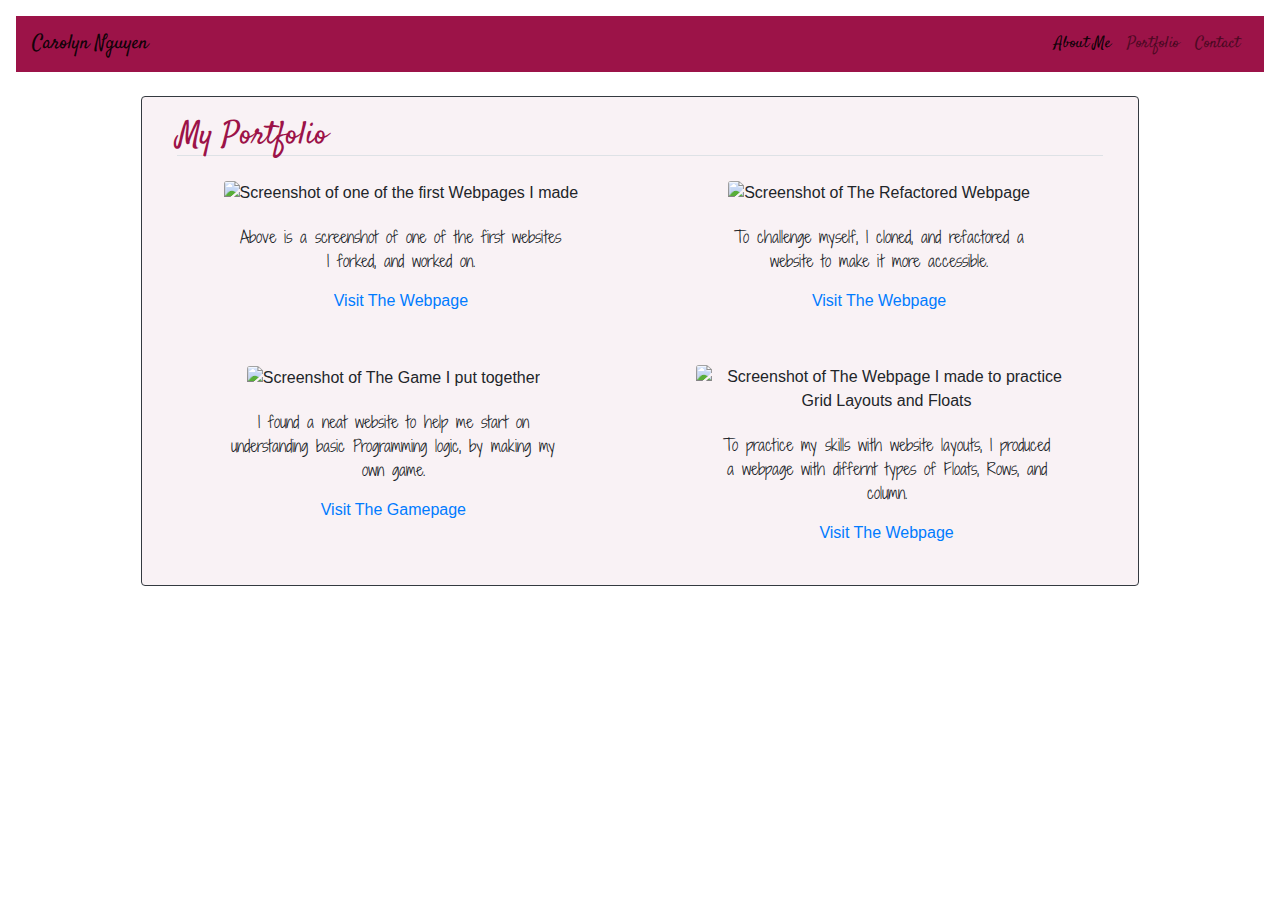
==== Portfolio.html @ f4d8114f "adding all filed of Portfolio websit to git" ====
<!DOCTYPE html>
<html lang="en">
<head>
    <meta charset="UTF-8">
    <meta name="viewport" content="width=device-width, initial-scale=1.0">
    <link rel="stylesheet" href="https://stackpath.bootstrapcdn.com/bootstrap/4.4.1/css/bootstrap.min.css" integrity="sha384-Vkoo8x4CGsO3+Hhxv8T/Q5PaXtkKtu6ug5TOeNV6gBiFeWPGFN9MuhOf23Q9Ifjh" crossorigin="anonymous">
    <link rel="stylesheet" href="style.css">
    <link href="https://fonts.googleapis.com/css?family=Bad+Script|Liu+Jian+Mao+Cao|Satisfy|Shadows+Into+Light+Two&display=swap" rel="stylesheet">
    <title>Carolyn's Portfolio</title>
</head>

<body class="p-3 mb-2">
   <!-- Nav Bar, still need to figure out how to shift buttons over -->
  <nav class="navbar navbar-expand-lg navbar-light" style="background-color: #9C1348 ;">
    <a class="navbar-brand" href="#">Carolyn Nguyen</a>
    <button class="navbar-toggler" type="button" data-toggle="collapse" data-target="#navbarNav" aria-controls="navbarNav" aria-expanded="false" aria-label="Toggle navigation">
      <span class="navbar-toggler-icon"></span>
    </button>

    <div class="collapse navbar-collapse" id="navbarNav">
        <ul class="navbar-nav ml-auto">
        <li class="nav-item active", >
            <!-- Link other HTML Pages -->
          <a class="nav-link" href="index.html">About Me</a>
        </li>
        <li class="nav-item">
          <a class="nav-link" href="Portfolio.html"><span class="sr-only">(current)</span>Portfolio</a>
        </li>
        <li class="nav-item">
          <a class="nav-link" href="Contact.html">Contact</a>
        </li>
      </ul>
    </div>
  </nav>
  <!-- End of Nav Bar -->

 <!-- Container/Card -->
  <div class="card border-dark mb-3 mt-4 mx-auto" style="width:80%; background-color: #F9F2F5;">
    <div class="card-body">
        <div class="container-fluid">
            <!-- Row 1, Title of Container -->
            <h2 class="border-bottom">My Portfolio</h2>
            <!-- Row 2, col-1 -->
            <div class="row justify-content-center">
                <div class=" col-sm-5 pt-3 mx-auto mb-2 text-center"> 
                    <img src="prework-aboutme.PNG" class="card-img-top" alt="Screenshot of one of the first Webpages I made">
                        <div class="card-body">
                            <p>Above is a screenshot of one of the first websites I forked, and worked on.</p>
                          <a href="https://carolynttnguyen.github.io/prework-about-me/" class="card-link">Visit The Webpage</a>
                        </div>
                </div>
                <!-- Row 2, col-2 -->
                <div class="col-sm-5 pt-3 mx-auto mb-2 text-center">
                        <img src="refactor-Horiseon.PNG" class="card-img-top" alt="Screenshot of The Refactored Webpage">
                        <div class="card-body">
                            <p>To challenge myself, I cloned, and refactored a website to make it more accessible.</p>
                          <a href="https://carolynttnguyen.github.io/Horiseon-Webpage/" class="card-link">Visit The Webpage</a>
                        </div>
              </div>
              <!-- Row 3, col-1 -->
              <div class="row justify-content-center">
                <div class="col-sm-5 pt-3 mx-auto mt-2 text-center">
                    <img src="mochi-game.PNG" class="card-img-top" alt="Screenshot of The Game I put together">
                        <div class="card-body">
                            <p>I found a neat website to help me start on understanding basic Programming logic, by making my own game.</p>
                          <a href="https://scratch.mit.edu/projects/370815463/" class="card-link">Visit The Gamepage</a>
                        </div>
                </div>
                <!-- Row 3, col-2 -->
                <div class="col-sm-5 pt-3 mx-auto mt-2 text-center">
                    <img src="layout.PNG" class="card-img-top" alt="Screenshot of The Webpage I made to practice Grid Layouts and Floats">
                        <div class="card-body">
                            <p>To practice my skills with website layouts, I produced a webpage with differnt types of Floats, Rows, and column.</p>
                          <a href="https://carolynttnguyen.github.io/Layout-Practice/" class="card-link">Visit The Webpage</a>
                        </div>
                </div>
              </div>
        </div>
    </div>
</div>
<!-- end of Container -->
    
</body>
</html>
---- style.css ----
body {
    background-image: url(cherry.JPG);
}

h1,h2,h5, ul,nav {
    color: #9C1348;
    font-family: 'Satisfy', cursive;
}

p{
    font-family: 'Shadows Into Light Two', cursive;
}
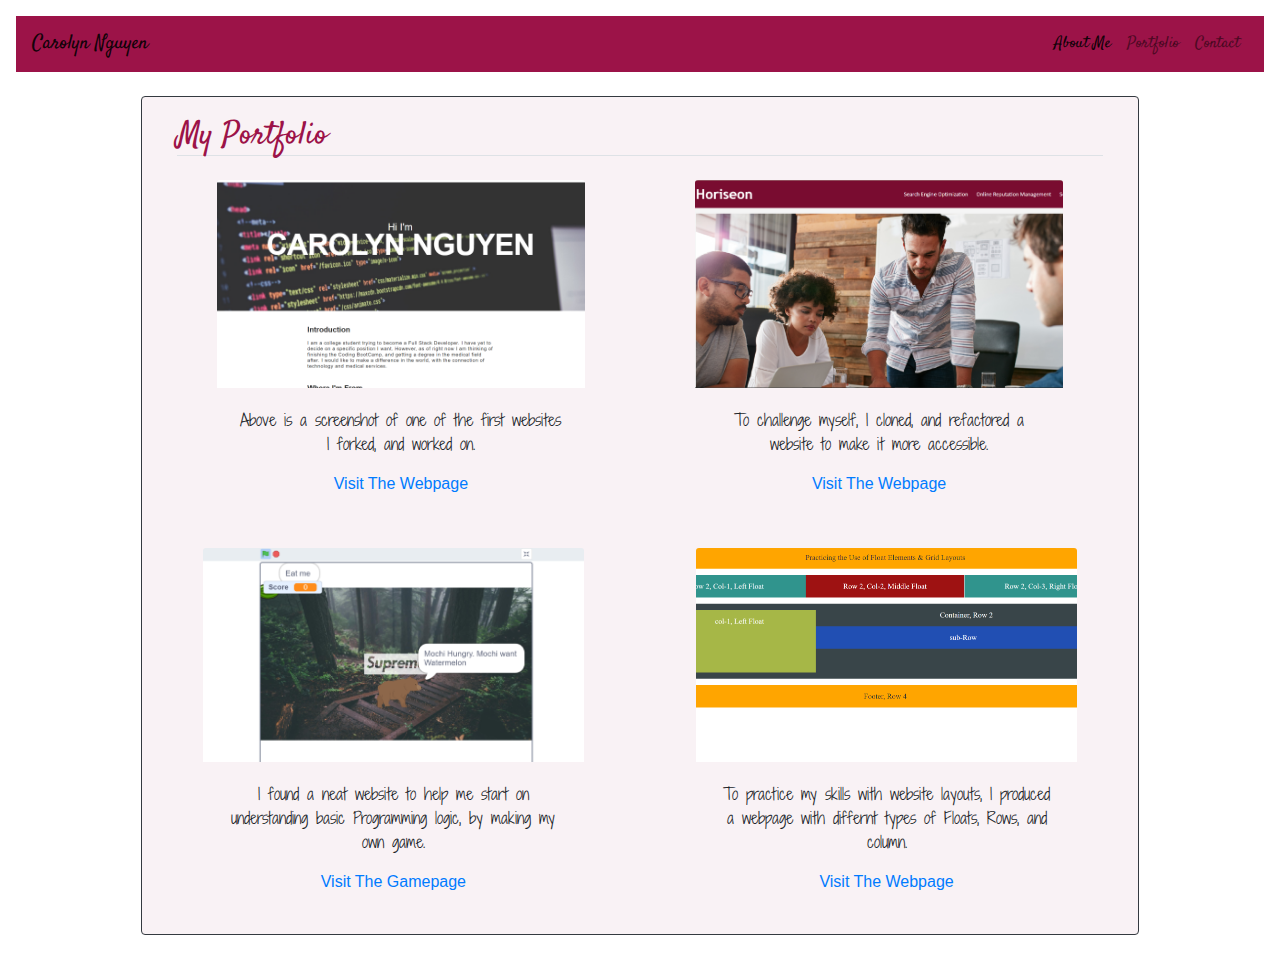
==== commit 7f318623: "Update Portfolio.html" ====
--- a/Portfolio.html
+++ b/Portfolio.html
@@ -43,7 +43,7 @@
             <!-- Row 2, col-1 -->
             <div class="row justify-content-center">
                 <div class=" col-sm-5 pt-3 mx-auto mb-2 text-center"> 
-                    <img src="prework-aboutme.PNG" class="card-img-top" alt="Screenshot of one of the first Webpages I made">
+                    <img src="prework-aboutme.png" class="card-img-top" alt="Screenshot of one of the first Webpages I made">
                         <div class="card-body">
                             <p>Above is a screenshot of one of the first websites I forked, and worked on.</p>
                           <a href="https://carolynttnguyen.github.io/prework-about-me/" class="card-link">Visit The Webpage</a>
@@ -51,7 +51,7 @@
                 </div>
                 <!-- Row 2, col-2 -->
                 <div class="col-sm-5 pt-3 mx-auto mb-2 text-center">
-                        <img src="refactor-Horiseon.PNG" class="card-img-top" alt="Screenshot of The Refactored Webpage">
+                        <img src="refactor-Horiseon.png" class="card-img-top" alt="Screenshot of The Refactored Webpage">
                         <div class="card-body">
                             <p>To challenge myself, I cloned, and refactored a website to make it more accessible.</p>
                           <a href="https://carolynttnguyen.github.io/Horiseon-Webpage/" class="card-link">Visit The Webpage</a>
@@ -60,7 +60,7 @@
               <!-- Row 3, col-1 -->
               <div class="row justify-content-center">
                 <div class="col-sm-5 pt-3 mx-auto mt-2 text-center">
-                    <img src="mochi-game.PNG" class="card-img-top" alt="Screenshot of The Game I put together">
+                    <img src="mochi-game.png" class="card-img-top" alt="Screenshot of The Game I put together">
                         <div class="card-body">
                             <p>I found a neat website to help me start on understanding basic Programming logic, by making my own game.</p>
                           <a href="https://scratch.mit.edu/projects/370815463/" class="card-link">Visit The Gamepage</a>
@@ -68,7 +68,7 @@
                 </div>
                 <!-- Row 3, col-2 -->
                 <div class="col-sm-5 pt-3 mx-auto mt-2 text-center">
-                    <img src="layout.PNG" class="card-img-top" alt="Screenshot of The Webpage I made to practice Grid Layouts and Floats">
+                    <img src="layout.png" class="card-img-top" alt="Screenshot of The Webpage I made to practice Grid Layouts and Floats">
                         <div class="card-body">
                             <p>To practice my skills with website layouts, I produced a webpage with differnt types of Floats, Rows, and column.</p>
                           <a href="https://carolynttnguyen.github.io/Layout-Practice/" class="card-link">Visit The Webpage</a>
@@ -81,4 +81,4 @@
 <!-- end of Container -->
     
 </body>
-</html>+</html>
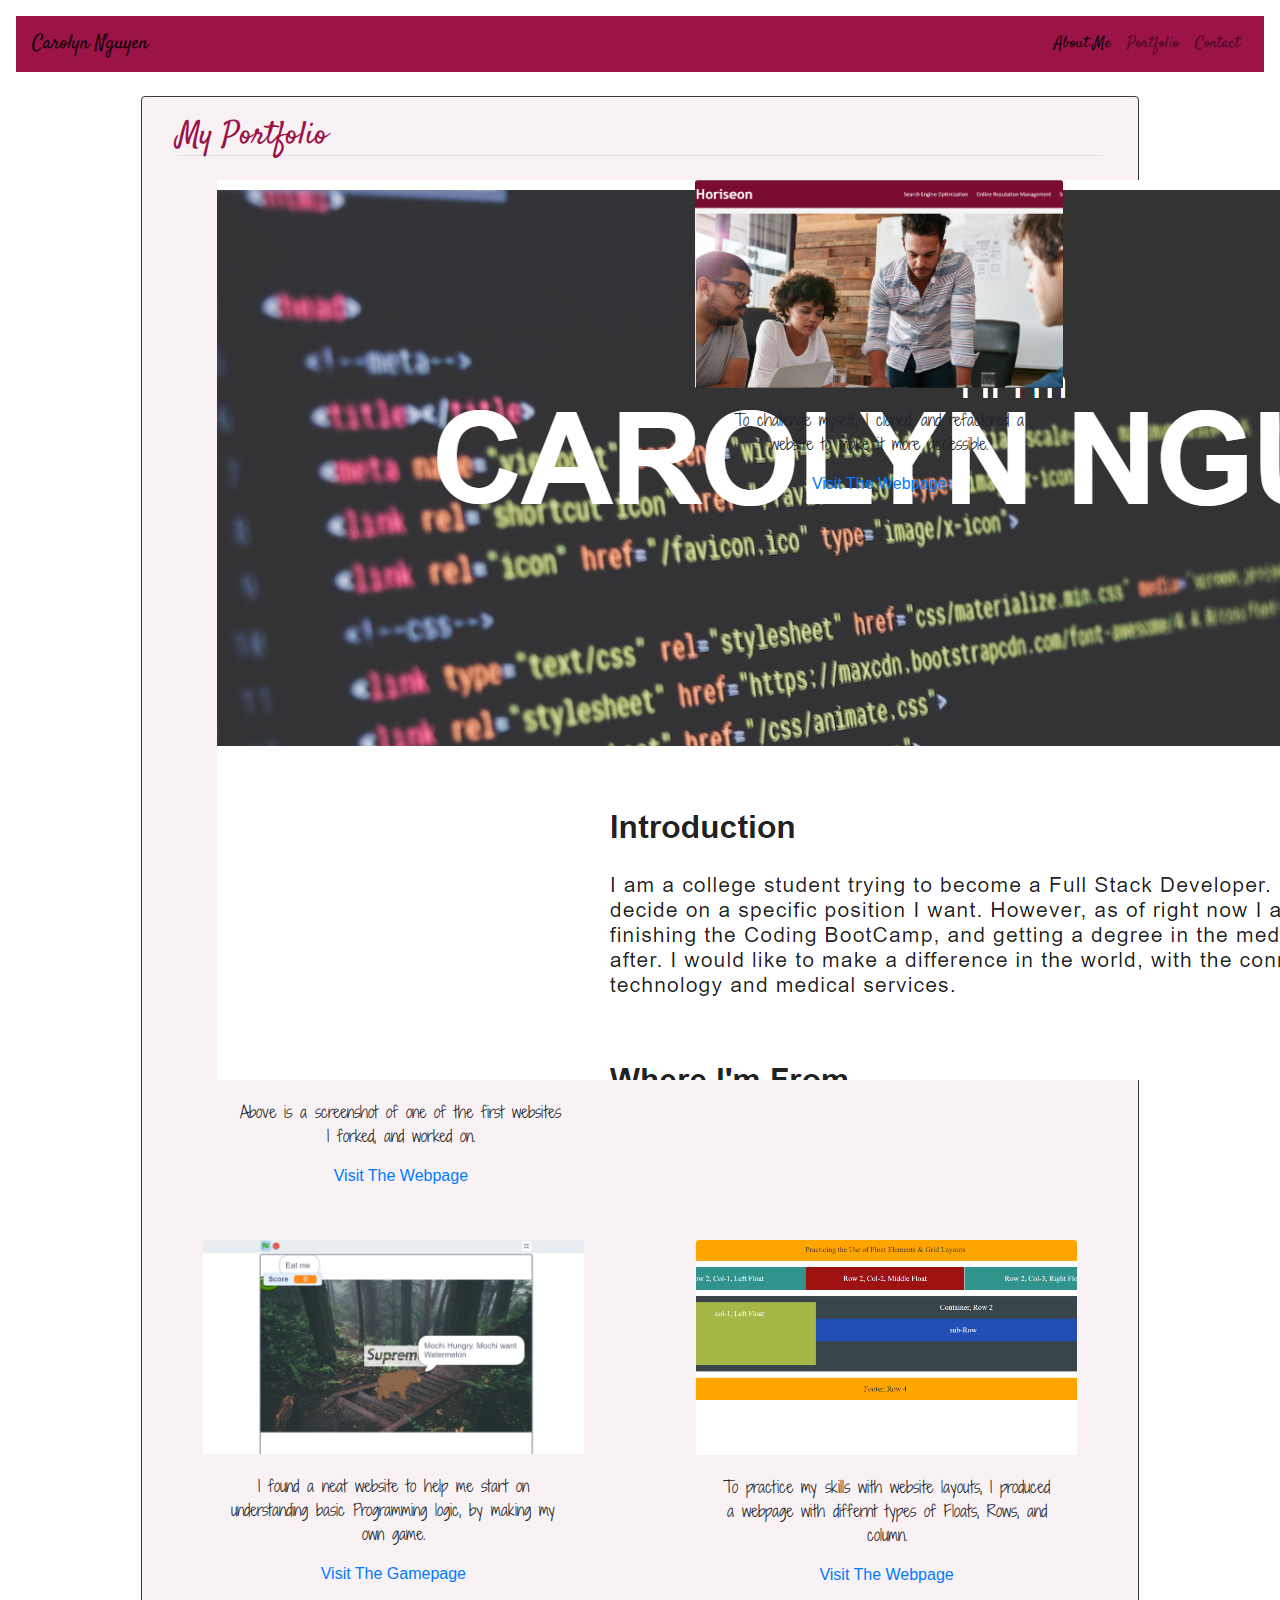
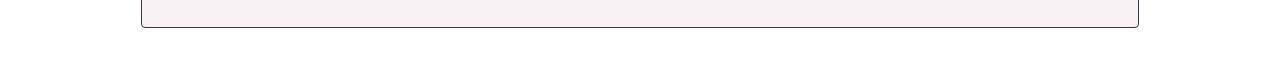
==== commit 6097835a: "Update Portfolio.html" ====
--- a/Portfolio.html
+++ b/Portfolio.html
@@ -43,7 +43,7 @@
             <!-- Row 2, col-1 -->
             <div class="row justify-content-center">
                 <div class=" col-sm-5 pt-3 mx-auto mb-2 text-center"> 
-                    <img src="prework-aboutme.png" class="card-img-top" alt="Screenshot of one of the first Webpages I made">
+                    <img src="prework-aboutme.png" alt="Screenshot of one of the first Webpages I made">
                         <div class="card-body">
                             <p>Above is a screenshot of one of the first websites I forked, and worked on.</p>
                           <a href="https://carolynttnguyen.github.io/prework-about-me/" class="card-link">Visit The Webpage</a>
--- a/style.css
+++ b/style.css
@@ -10,4 +10,4 @@
 
 p{
     font-family: 'Shadows Into Light Two', cursive;
-}+}
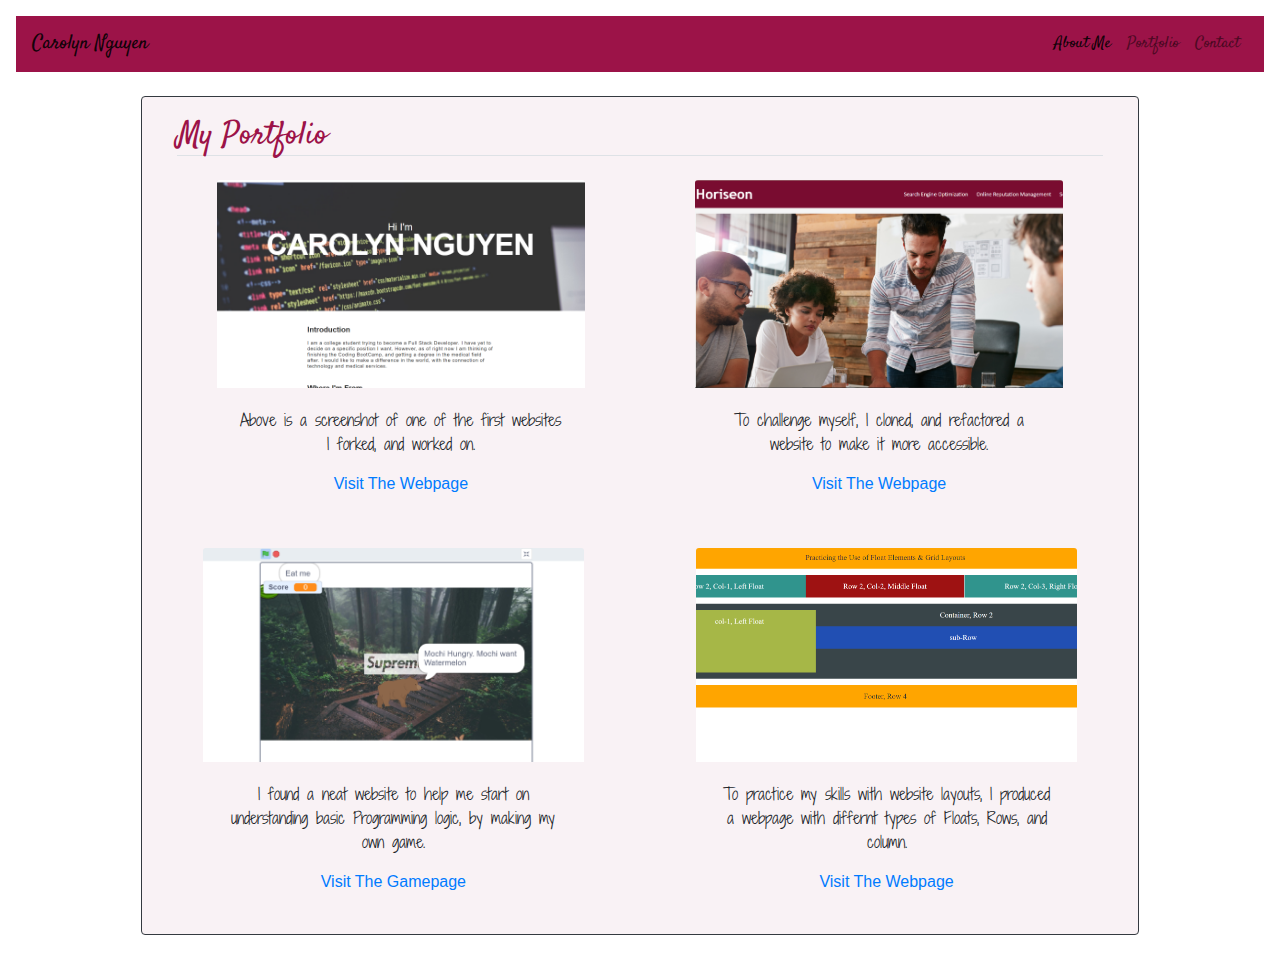
==== commit 21da351c: "Update Portfolio.html" ====
--- a/Portfolio.html
+++ b/Portfolio.html
@@ -43,7 +43,7 @@
             <!-- Row 2, col-1 -->
             <div class="row justify-content-center">
                 <div class=" col-sm-5 pt-3 mx-auto mb-2 text-center"> 
-                    <img src="prework-aboutme.png" alt="Screenshot of one of the first Webpages I made">
+                    <img src="prework-aboutme.png" class="card-img-top" alt="Screenshot of one of the first Webpages I made">
                         <div class="card-body">
                             <p>Above is a screenshot of one of the first websites I forked, and worked on.</p>
                           <a href="https://carolynttnguyen.github.io/prework-about-me/" class="card-link">Visit The Webpage</a>
